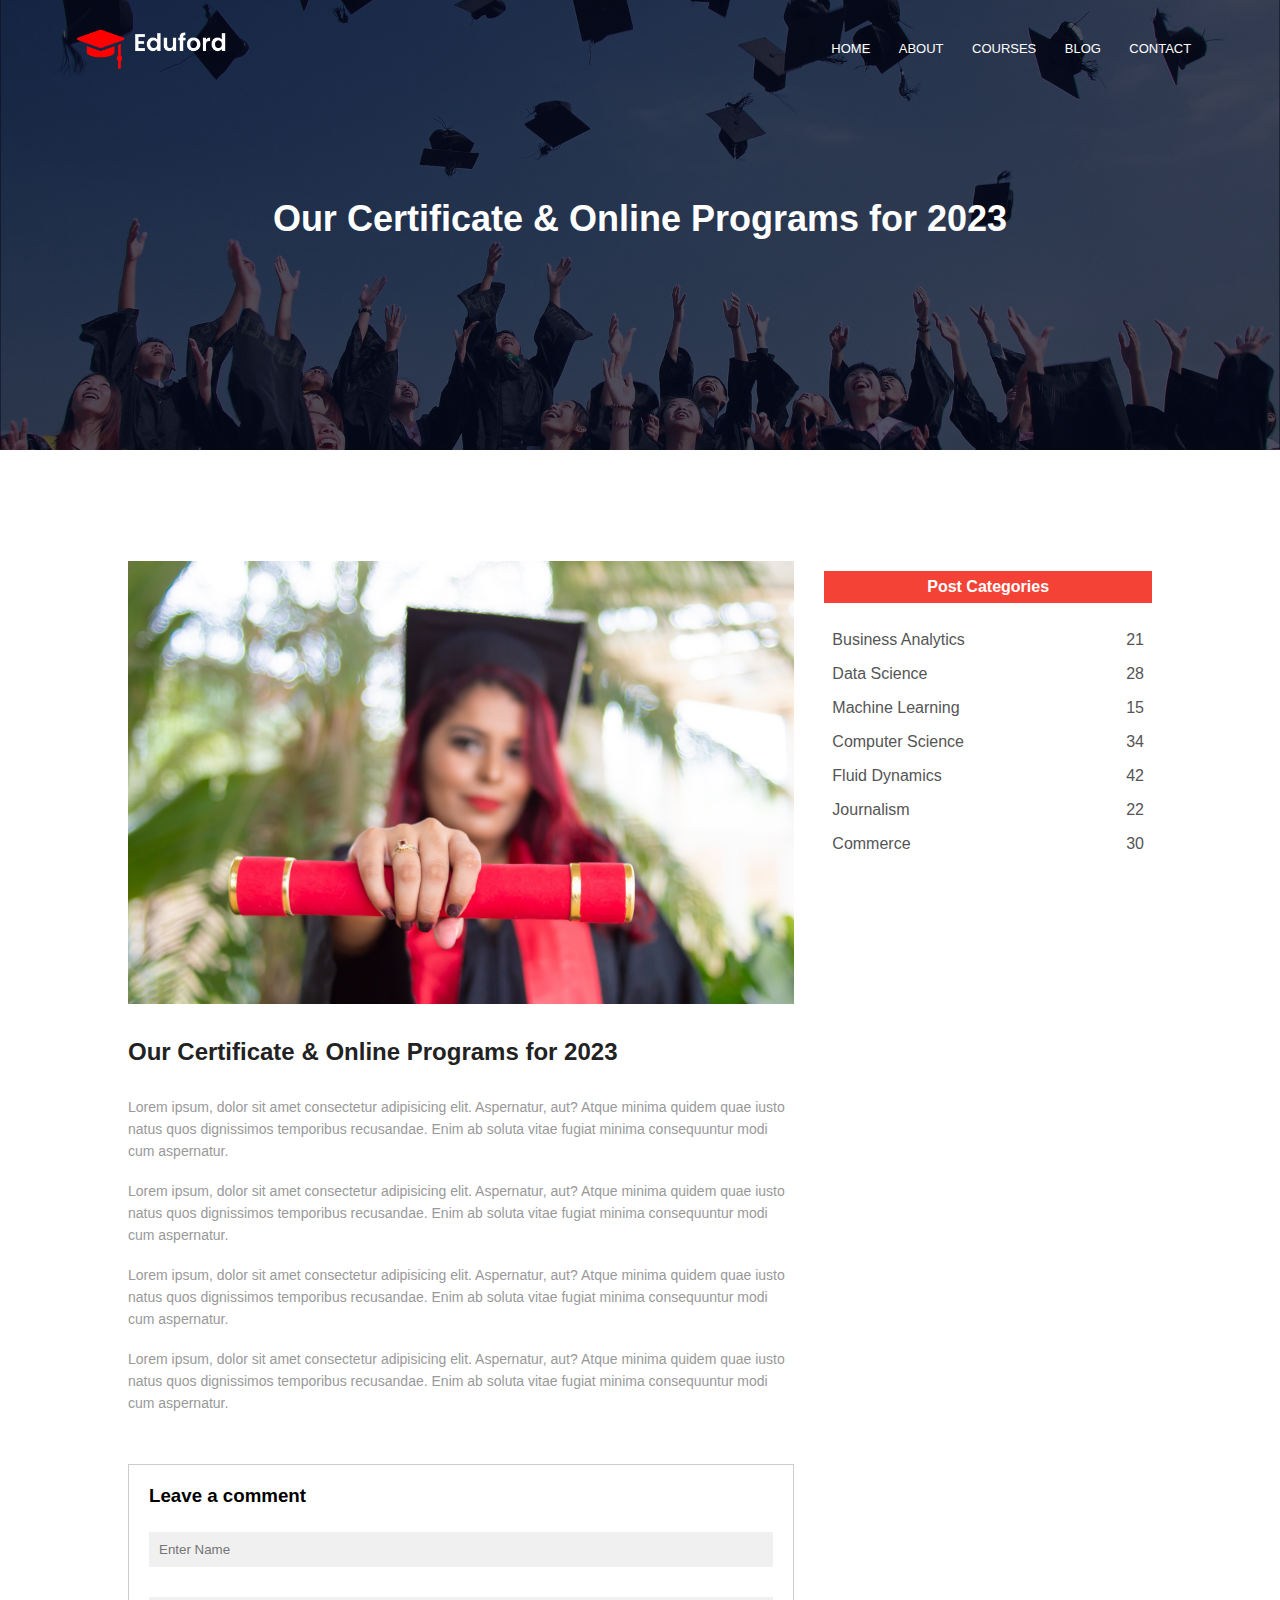
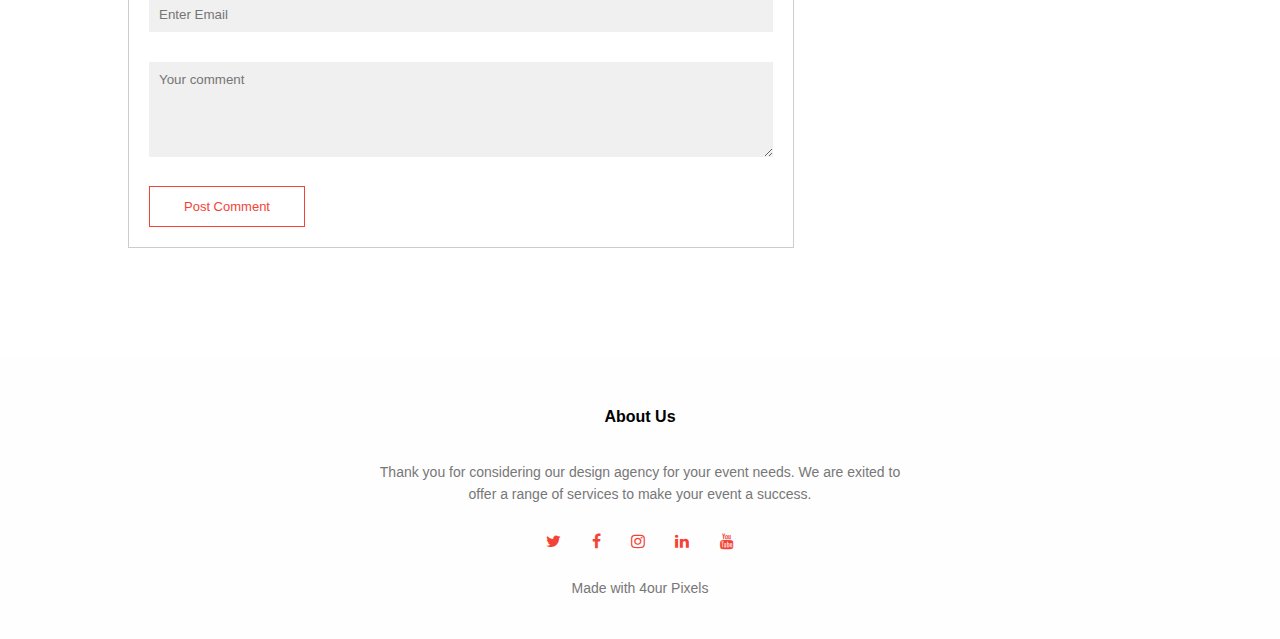
==== blog.html @ fbccd15a "Add files via upload" ====
<!DOCTYPE html>
<html lang="en">
<head>
    <meta charset="UTF-8">
    <meta name="viewport" content="width=device-width, initial-scale=1.0">
    <title>Blog</title>
    <link rel="stylesheet" href="style.css">
    <link rel="preconnect" href="https://fonts.googleapis.com">
    <link rel="preconnect" href="https://fonts.gstatic.com" crossorigin>
    <link 
    href="http://cdnjs.cloudflare.com/ajax/libs/font-awesome/4.3.0/css/font-awesome.css" 
    rel="stylesheet"  type='text/css'>    
</head>
<body>
<!------ Main Top ------>    
    <section class="sub-header">
        <nav>
            <a href="index.html"><img src="images/logo.png"></a>
            <div class="nav-links" id="navLinks">
                <i class="fa fa-times" onclick="hideMenu()"></i>
                    <ul>
                        <li><a href="index.html">HOME</a></li>
                        <li><a href="about.html">ABOUT</a></li>
                        <li><a href="course.html">COURSES</a></li>
                        <li><a href="blog.html">BLOG</a></li>
                        <li><a href="contact.html">CONTACT</a></li>
                    </ul>
            </div>
            <i class="fa fa-times" onclick="showMenu()"></i>
        </nav>
        <h1>Our Certificate & Online Programs for 2023</h1>
    </section>

<!------ Blog Page Content ------> 

<section class="blog-content">

    <div class="row">
        <div class="blog-left">
            <img src="images/certificate.jpg" alt="Certificate image">
            <h2>Our Certificate & Online Programs for 2023</h2>
            <p>Lorem ipsum, dolor sit amet consectetur adipisicing elit. 
                Aspernatur, aut? Atque minima quidem quae iusto natus quos 
                dignissimos temporibus recusandae. Enim ab soluta vitae 
                fugiat minima consequuntur modi cum aspernatur.</p>
                <br>
                <p>Lorem ipsum, dolor sit amet consectetur adipisicing elit. 
                    Aspernatur, aut? Atque minima quidem quae iusto natus quos 
                    dignissimos temporibus recusandae. Enim ab soluta vitae 
                    fugiat minima consequuntur modi cum aspernatur.</p>
                <br>
                <p>Lorem ipsum, dolor sit amet consectetur adipisicing elit. 
                    Aspernatur, aut? Atque minima quidem quae iusto natus quos 
                    dignissimos temporibus recusandae. Enim ab soluta vitae 
                    fugiat minima consequuntur modi cum aspernatur.</p>
                <br>
                <p>Lorem ipsum, dolor sit amet consectetur adipisicing elit. 
                    Aspernatur, aut? Atque minima quidem quae iusto natus quos 
                    dignissimos temporibus recusandae. Enim ab soluta vitae 
                    fugiat minima consequuntur modi cum aspernatur.</p>


                <div class="comment-box">
                    <h3>Leave a comment</h3>
                    
                    <form class="comment-form">
                        <input type="text" placeholder="Enter Name">
                        <input type="email" placeholder="Enter Email">
                        <textarea rows="5" placeholder="Your comment"></textarea>
                        <button type="submit" class="hero-button red-button" placeholder="POST COMMENT">Post Comment</button>
                    </form>

                </div>
        </div>
        <div class="blog-right">
            <h3>Post Categories</h3>
            <div>
                <span>Business Analytics</span>
                <span>21</span>
            </div>
            <div>
                <span>Data Science</span>
                <span>28</span>
            </div>
            <div>
                <span>Machine Learning</span>
                <span>15</span>
            </div>
            <div>
                <span>Computer Science</span>
                <span>34</span>
            </div>
            <div>
                <span>Fluid Dynamics</span>
                <span>42</span>
            </div>
            <div>
                <span>Journalism</span>
                <span>22</span>
            </div>
            <div>
                <span>Commerce</span>
                <span>30</span>
            </div>
        </div>
    </div>

</section>


<!------ Footer ------>

<section class="footer">
    <h4>About Us</h4>
    <p>Thank you for considering our design agency for your 
        event needs. We are exited to <br>offer a range of 
        services to make your event a success.</p>
    <div class="icons">
        <i class="fa fa-twitter"></i>
        <i class="fa fa-facebook"></i>
        <i class="fa fa-instagram"></i>
        <i class="fa fa-linkedin"></i>
        <i class="fa fa-youtube"></i>
    </div>
    <div>
        <p>Made with 4our Pixels</p>
    </div>
</section>

<!------JavaScript for Toggle Menu------>
<script>

    var navLinks = document.getElementById("navLinks");

    function showMenu(){
        navLinks.style.right = "0";
    }
    function hideMenu(){
        navLinks.style.right = "-200px"
    }

</script>

</body>
</html>
---- style.css ----
* {
    margin: 0;
    padding: 0;
    font-family: 'Montserrat', sans-serif;
}

.header {
    min-height: 100vh;
    background: linear-gradient(rgba(4,9,30,0.7),rgba(4, 9, 30, 0.7)), url(images/banner.png);
    background-size: cover;
    background-attachment: fixed;
    background-position: center;
    position: relative;
}

nav {
    display: flex;
    padding: 2% 6%;
    justify-content: space-between;
    align-items: center;
}

nav img {
    width: 150px;
}

.nav-links{
    flex: 1;
    text-align: right;
}

.nav-links ul li {
    list-style: none;
    display: inline-block;
    padding: 8px 12px;
    position: relative;
}

.nav-links ul li a {
    color: #fff;
    text-decoration: none;
    font-size: 13px;
}

.nav-links ul li::after{
    content: '';
    width: 0%;
    height: 2px;
    background: #f44336;
    display: block;
    margin: auto;
    transition: 0.2s;
}

.nav-links ul li:hover::after{
    width: 100%;
}

.text-box{
    width: 90%;
    color: #fff;
    position: absolute;
    top: 50%;
    left: 50%;
    transform: translate(-50%,-50%);
    text-align: center;
}

.text-box h1{
    font-size: 62px;
}

.text-box p {
    margin: 10px 0 40px;
    font-size: 14px;
    color: #fff;
}

.hero-button{
    display: inline-block;
    text-decoration: none;
    color: #fff;
    border: 1px solid #fff;
    padding: 12px 34px;
    font-size: 13px;
    background: transparent;
    position: relative;
    cursor: pointer;
}

.hero-button:hover{
    border: 1px solid #f44336;
    background: #f44336;
    transition: 0.4s;
}

nav .fa{
    display: none;
}

@media(max-width: 700px){
    .text-box h1{
        font-size: 20px;
    }
    .nav-links ul li{
        display: block; 
    }
    .nav-links {
        position: fixed;
        background: #f44336;
        height: 100vh;
        width: 200px;
        top: 0;
        right: -200px;
        text-align: left;
        z-index: 2;
        transition: 0.5s;
    }
    nav .fa{
        display: block;
        color: #fff;
        margin: 10px;
        font-size: 22px;
        cursor: pointer;
    }
    .nav-links ul {
        padding: 30px;
    }
}


/*---- course ----*/

.course {
    width: 80%;
    margin: auto;
    text-align: center;
    padding-top: 100px;
}

h1{
    font-size: 36px;
    font-weight: 600;
}

p{
    color: #777;
    font-size: 14px;
    font-weight: 300;
    line-height: 22px;
    padding: 10px;
}

.row {
    margin-top: 5%;
    display: flex;
    justify-content: space-between;
}

.course-column {
    flex-basis: 31%;
    background: #fff3f3;
    border-radius: 10px;
    margin-bottom: 5%;
    padding: 20px 12px;
    box-sizing: border-box;
    transition: 0.3s;
}

h3{
    text-align: center;
    font-weight: 600;
    margin: 10px 0;
}

.course-column:hover{
    box-shadow: 0 0 20px 0px rgba(0,0,0,0.2);
}

@media(max-width: 700px){
    .row{
        flex-direction: column;
    }
}


/*---- course ----*/

.campus{
    width: 80%;
    margin: auto;
    text-align: center;
    padding-top: 50px;
}

.campus-column {
    flex-basis: 32%;
    border-radius: 10px;
    margin-bottom: 30px;
    position: relative;
    overflow: hidden;
}

.campus-column img{
    width: 100%;
    display: block;
}

.layer{
    background: transparent;
    height: 100%;
    width: 100%;
    position: absolute;
    top: 0;
    left: 0;
    transition: 0.3s;
}

.layer:hover{
    background: rgba(226, 0, 0, 0.7);
}

.layer h3{
    width: 100%;
    font-weight: 500;
    color: #fff;
    font-size: 26px;
    bottom: 0;
    left: 50%;
    transform: translateX(-50%);
    position: absolute;
    opacity: 0;
    transition: 0.3s;
}

.layer:hover h3{
    bottom: 49%;
    opacity: 1;
}

@media(max-height: 120px){
    .row{
        flex-direction: row;
        max-width: 100%;
    }
}

/*---- Facilities ----*/

.facilities {
    width: 80%;
    margin: auto;
    text-align: center;
    padding-top: 100px;
}

.facilities-column{
    flex-basis: 32%;
    border-radius: 10px;
    margin-bottom: 5%;
    text-align: left;
}

.facilities-column img{
    width: 100%;
    border-radius: 10px;

}

.facilities-column p{
    padding: 0;
}

.facilities-column h3{
    margin-top: 16px;
    margin-bottom: 15px;
    text-align: left;
}

/*---- Testimonials ----*/

.testimonials{
    width: 80%;
    margin: auto;
    padding-top: 100px;
    text-align: center;
}

.testimonial-column{
    flex-basis: 44%;
    border-radius: 10px;
    margin-bottom: 5%;
    text-align: left;
    background: #fff3f3;
    padding: 25px;
    cursor: pointer;
    display: flex;
}

.testimonial-column img{
    height: 40px;
    margin-left: 5px;
    margin-right: 30px;
    border-radius: 50px;
}

.testimonial-column p {
    padding: 0;
}

.testimonial-column h3{
    margin-top: 15px;
    text-align: left;
}

.testimonial-column fa{
    color: #f44336;
}

@media(max-width: 700px){
    .testimonial-column img{
        margin-left: 0;
        margin-right: 15px;
    }
}

/*---- Call To Action ----*/

.cta {
    margin: 100px auto;
    width: 80%;
    background-image: linear-gradient(rgba(0,0,0,0.7),rgba(0,0,0,0.7)),url(images/banner2.jpg);
    background-position: center;
    background-size: cover;
    border-radius: 10px;
    text-align: center;
    padding: 100px 0;
}

.cta h1{
    color: #fff;
    margin-top: 40px;
    padding: 0;
    margin-bottom: 25px;
}

@media(max-width: 700px){
    .cta h1{
        font-size: 25px;
        padding: 0 30px 0 30px;
    }
}

/*---- Footer ----*/

.footer{
    max-height: 400px;
    background-color: #fefefe;
    width: 100%;
    text-align: center;
    padding: 30px 0;
}

.footer h4{
    margin-bottom: 25px;
    margin-top: 20px;
    font-weight: 600;
}

.icons .fa{
    color: #f44336;
    margin: 0 13px;
    cursor: pointer;
    padding: 18px 0;
}




/*---- AVOUT US PAGE ----*/

.sub-header{
    height: 50vh;
    width: 100%;
    background-image: linear-gradient(rgba(4,9,30,0.7),rgba(4,9,30,0.7)), url(images/background.jpg);
    background-position: center;
    background-size: cover;
    text-align: center;
    color: #fff;
}

.sub-header h1{
    margin-top: 100px;
}

.about-us{
    width: 80%;
    margin: auto;
    padding-top: 80px;
    padding-bottom: 50px;
}

.about-col{
    flex-basis: 48%;
    padding: 30px 2px;
}

.about-col img{
    width: 100%;
}

.about-col h1{
    padding-top: 0;
}

.about-col p{
    padding: 15px 0 25px;
}

.red-button{
    border: 1px solid #f44336;
    background: transparent;
    color: #f44336;
}

.red-butto:hover{
    color: #fff;
}


/*---- Blog Content ----*/

.blog-content{
    width: 80%;
    margin: auto;
    padding: 60px 0;
}

.blog-left{
    flex-basis: 65%;
}

.blog-left img{
    width: 100%;
}

.blog-left h2{
    color: #222;
    font-weight: 600;
    margin: 30px 0;
}

.blog-left p{
    color: #999;
    padding: 0;
}

.blog-right{
    flex-basis: 32%;
}

.blog-right h3{
    background: #f44336;
    color: #fff;
    padding: 7px 0;
    font-size: 16px;
    margin-bottom: 20px;
}

.blog-right div{
    display: flex;
    align-items: center;
    justify-content: space-between;
    color: #555;
    padding: 8px;
    box-sizing: border-box;
}

.comment-box{
    border: 1px solid #ccc;
    margin: 50px 0;
    padding: 10px 20px;
}

.comment-box h3{
    text-align: left; 
}

.comment-form input, .comment-form textarea{
    width: 100%;
    padding: 10px;
    margin: 15px 0;
    box-sizing: border-box;
    border: none;
    outline: none;
    background: #f0f0f0;
}

.comment-form button{
    margin: 10px 0;
}

@media(max-width:700px){
    .sub-header h1{
        font-size: 24px;
    }
}

/*----- contact Us page -----*/

.location{
    width: 83%;
    margin: auto;
    padding: 80px 0;
}

.location iframe{
    width: 100%;
}

.contact-us{
    width: 80%;
    margin: auto;
}

.contact-col{
    flex-basis: 48%;
    margin-bottom: 30px;
}

.contact-col div{
    display: flex;
    align-items: center;
    margin-bottom: 40px;
}

.contact-col div .fa{
    font-size: 28px;
    color: #f44336;
    margin: 10px;
    margin-right: 30px;
}

.contact-col div p{
    padding: 0;
}

.contact-col div h5{
    font-size: 20px;
    margin-bottom: 5px;
    color: #555;
    font-weight: 400;
}

.contact-col input, .contact-col textarea{
    width: 100%;
    padding: 15px;
    margin-bottom: 17px;
    outline: none;
    border: 1px solid #ccc;
    box-sizing: border-box;
}
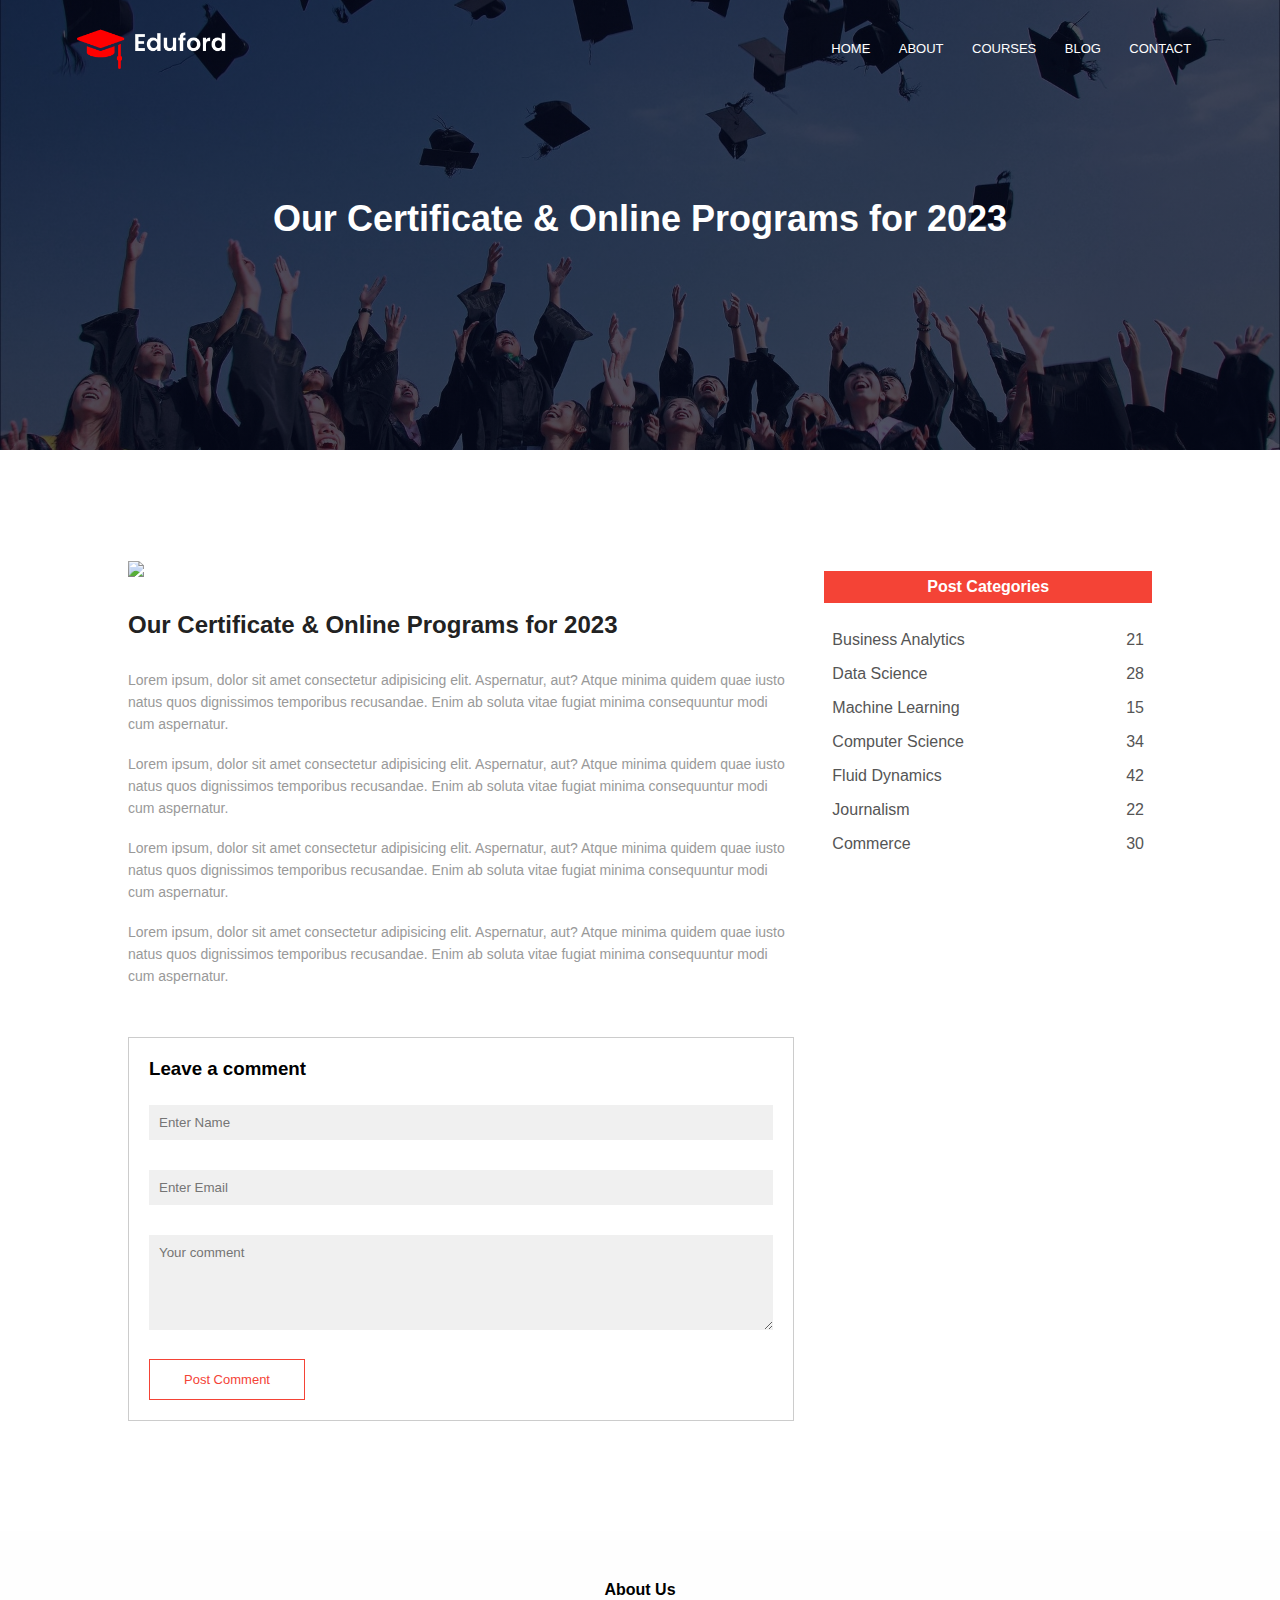
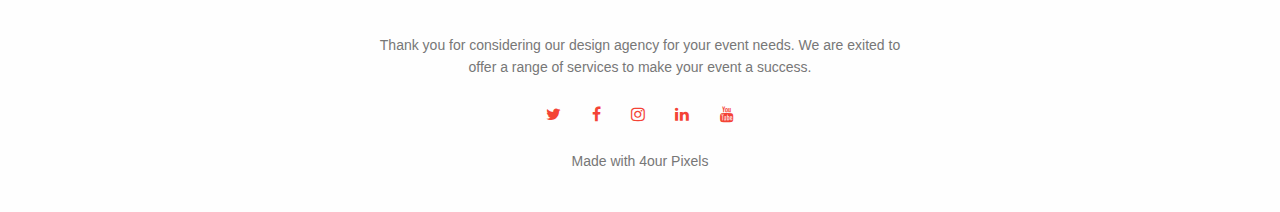
==== commit 8c34673d: "2nd commit" ====
--- a/blog.html
+++ b/blog.html
@@ -1,145 +1,156 @@
 <!DOCTYPE html>
 <html lang="en">
-<head>
-    <meta charset="UTF-8">
-    <meta name="viewport" content="width=device-width, initial-scale=1.0">
+  <head>
+    <meta charset="UTF-8" />
+    <meta name="viewport" content="width=device-width, initial-scale=1.0" />
     <title>Blog</title>
-    <link rel="stylesheet" href="style.css">
-    <link rel="preconnect" href="https://fonts.googleapis.com">
-    <link rel="preconnect" href="https://fonts.gstatic.com" crossorigin>
-    <link 
-    href="http://cdnjs.cloudflare.com/ajax/libs/font-awesome/4.3.0/css/font-awesome.css" 
-    rel="stylesheet"  type='text/css'>    
-</head>
-<body>
-<!------ Main Top ------>    
+    <link rel="stylesheet" href="style.css" />
+    <link rel="preconnect" href="https://fonts.googleapis.com" />
+    <link rel="preconnect" href="https://fonts.gstatic.com" crossorigin />
+    <link
+      href="http://cdnjs.cloudflare.com/ajax/libs/font-awesome/4.3.0/css/font-awesome.css"
+      rel="stylesheet"
+      type="text/css"
+    />
+  </head>
+  <body>
+    <!------ Main Top ------>
     <section class="sub-header">
-        <nav>
-            <a href="index.html"><img src="images/logo.png"></a>
-            <div class="nav-links" id="navLinks">
-                <i class="fa fa-times" onclick="hideMenu()"></i>
-                    <ul>
-                        <li><a href="index.html">HOME</a></li>
-                        <li><a href="about.html">ABOUT</a></li>
-                        <li><a href="course.html">COURSES</a></li>
-                        <li><a href="blog.html">BLOG</a></li>
-                        <li><a href="contact.html">CONTACT</a></li>
-                    </ul>
-            </div>
-            <i class="fa fa-times" onclick="showMenu()"></i>
-        </nav>
-        <h1>Our Certificate & Online Programs for 2023</h1>
+      <nav>
+        <a href="index.html"><img src="images/logo.png" /></a>
+        <div class="nav-links" id="navLinks">
+          <i class="fa fa-times" onclick="hideMenu()"></i>
+          <ul>
+            <li><a href="index.html">HOME</a></li>
+            <li><a href="about.html">ABOUT</a></li>
+            <li><a href="course.html">COURSES</a></li>
+            <li><a href="blog.html">BLOG</a></li>
+            <li><a href="contact.html">CONTACT</a></li>
+          </ul>
+        </div>
+        <i class="fa fa-times" onclick="showMenu()"></i>
+      </nav>
+      <h1>Our Certificate & Online Programs for 2023</h1>
     </section>
 
-<!------ Blog Page Content ------> 
+    <!------ Blog Page Content ------>
 
-<section class="blog-content">
+    <section class="blog-content">
+      <div class="row">
+        <div class="blog-left">
+          <img
+            src="https://images.pexels.com/photos/2333420/pexels-photo-2333420.jpeg?auto=compress&cs=tinysrgb&w=1260&h=750&dpr=1"
+          />
+          <h2>Our Certificate & Online Programs for 2023</h2>
+          <p>
+            Lorem ipsum, dolor sit amet consectetur adipisicing elit.
+            Aspernatur, aut? Atque minima quidem quae iusto natus quos
+            dignissimos temporibus recusandae. Enim ab soluta vitae fugiat
+            minima consequuntur modi cum aspernatur.
+          </p>
+          <br />
+          <p>
+            Lorem ipsum, dolor sit amet consectetur adipisicing elit.
+            Aspernatur, aut? Atque minima quidem quae iusto natus quos
+            dignissimos temporibus recusandae. Enim ab soluta vitae fugiat
+            minima consequuntur modi cum aspernatur.
+          </p>
+          <br />
+          <p>
+            Lorem ipsum, dolor sit amet consectetur adipisicing elit.
+            Aspernatur, aut? Atque minima quidem quae iusto natus quos
+            dignissimos temporibus recusandae. Enim ab soluta vitae fugiat
+            minima consequuntur modi cum aspernatur.
+          </p>
+          <br />
+          <p>
+            Lorem ipsum, dolor sit amet consectetur adipisicing elit.
+            Aspernatur, aut? Atque minima quidem quae iusto natus quos
+            dignissimos temporibus recusandae. Enim ab soluta vitae fugiat
+            minima consequuntur modi cum aspernatur.
+          </p>
 
-    <div class="row">
-        <div class="blog-left">
-            <img src="images/certificate.jpg" alt="Certificate image">
-            <h2>Our Certificate & Online Programs for 2023</h2>
-            <p>Lorem ipsum, dolor sit amet consectetur adipisicing elit. 
-                Aspernatur, aut? Atque minima quidem quae iusto natus quos 
-                dignissimos temporibus recusandae. Enim ab soluta vitae 
-                fugiat minima consequuntur modi cum aspernatur.</p>
-                <br>
-                <p>Lorem ipsum, dolor sit amet consectetur adipisicing elit. 
-                    Aspernatur, aut? Atque minima quidem quae iusto natus quos 
-                    dignissimos temporibus recusandae. Enim ab soluta vitae 
-                    fugiat minima consequuntur modi cum aspernatur.</p>
-                <br>
-                <p>Lorem ipsum, dolor sit amet consectetur adipisicing elit. 
-                    Aspernatur, aut? Atque minima quidem quae iusto natus quos 
-                    dignissimos temporibus recusandae. Enim ab soluta vitae 
-                    fugiat minima consequuntur modi cum aspernatur.</p>
-                <br>
-                <p>Lorem ipsum, dolor sit amet consectetur adipisicing elit. 
-                    Aspernatur, aut? Atque minima quidem quae iusto natus quos 
-                    dignissimos temporibus recusandae. Enim ab soluta vitae 
-                    fugiat minima consequuntur modi cum aspernatur.</p>
+          <div class="comment-box">
+            <h3>Leave a comment</h3>
 
-
-                <div class="comment-box">
-                    <h3>Leave a comment</h3>
-                    
-                    <form class="comment-form">
-                        <input type="text" placeholder="Enter Name">
-                        <input type="email" placeholder="Enter Email">
-                        <textarea rows="5" placeholder="Your comment"></textarea>
-                        <button type="submit" class="hero-button red-button" placeholder="POST COMMENT">Post Comment</button>
-                    </form>
-
-                </div>
+            <form class="comment-form">
+              <input type="text" placeholder="Enter Name" />
+              <input type="email" placeholder="Enter Email" />
+              <textarea rows="5" placeholder="Your comment"></textarea>
+              <button
+                type="submit"
+                class="hero-button red-button"
+                placeholder="POST COMMENT"
+              >
+                Post Comment
+              </button>
+            </form>
+          </div>
         </div>
         <div class="blog-right">
-            <h3>Post Categories</h3>
-            <div>
-                <span>Business Analytics</span>
-                <span>21</span>
-            </div>
-            <div>
-                <span>Data Science</span>
-                <span>28</span>
-            </div>
-            <div>
-                <span>Machine Learning</span>
-                <span>15</span>
-            </div>
-            <div>
-                <span>Computer Science</span>
-                <span>34</span>
-            </div>
-            <div>
-                <span>Fluid Dynamics</span>
-                <span>42</span>
-            </div>
-            <div>
-                <span>Journalism</span>
-                <span>22</span>
-            </div>
-            <div>
-                <span>Commerce</span>
-                <span>30</span>
-            </div>
+          <h3>Post Categories</h3>
+          <div>
+            <span>Business Analytics</span>
+            <span>21</span>
+          </div>
+          <div>
+            <span>Data Science</span>
+            <span>28</span>
+          </div>
+          <div>
+            <span>Machine Learning</span>
+            <span>15</span>
+          </div>
+          <div>
+            <span>Computer Science</span>
+            <span>34</span>
+          </div>
+          <div>
+            <span>Fluid Dynamics</span>
+            <span>42</span>
+          </div>
+          <div>
+            <span>Journalism</span>
+            <span>22</span>
+          </div>
+          <div>
+            <span>Commerce</span>
+            <span>30</span>
+          </div>
         </div>
-    </div>
+      </div>
+    </section>
 
-</section>
+    <!------ Footer ------>
 
-
-<!------ Footer ------>
-
-<section class="footer">
-    <h4>About Us</h4>
-    <p>Thank you for considering our design agency for your 
-        event needs. We are exited to <br>offer a range of 
-        services to make your event a success.</p>
-    <div class="icons">
+    <section class="footer">
+      <h4>About Us</h4>
+      <p>
+        Thank you for considering our design agency for your event needs. We are
+        exited to <br />offer a range of services to make your event a success.
+      </p>
+      <div class="icons">
         <i class="fa fa-twitter"></i>
         <i class="fa fa-facebook"></i>
         <i class="fa fa-instagram"></i>
         <i class="fa fa-linkedin"></i>
         <i class="fa fa-youtube"></i>
-    </div>
-    <div>
+      </div>
+      <div>
         <p>Made with 4our Pixels</p>
-    </div>
-</section>
+      </div>
+    </section>
 
-<!------JavaScript for Toggle Menu------>
-<script>
+    <!------JavaScript for Toggle Menu------>
+    <script>
+      var navLinks = document.getElementById("navLinks");
 
-    var navLinks = document.getElementById("navLinks");
-
-    function showMenu(){
+      function showMenu() {
         navLinks.style.right = "0";
-    }
-    function hideMenu(){
-        navLinks.style.right = "-200px"
-    }
-
-</script>
-
-</body>
-</html>+      }
+      function hideMenu() {
+        navLinks.style.right = "-200px";
+      }
+    </script>
+  </body>
+</html>
